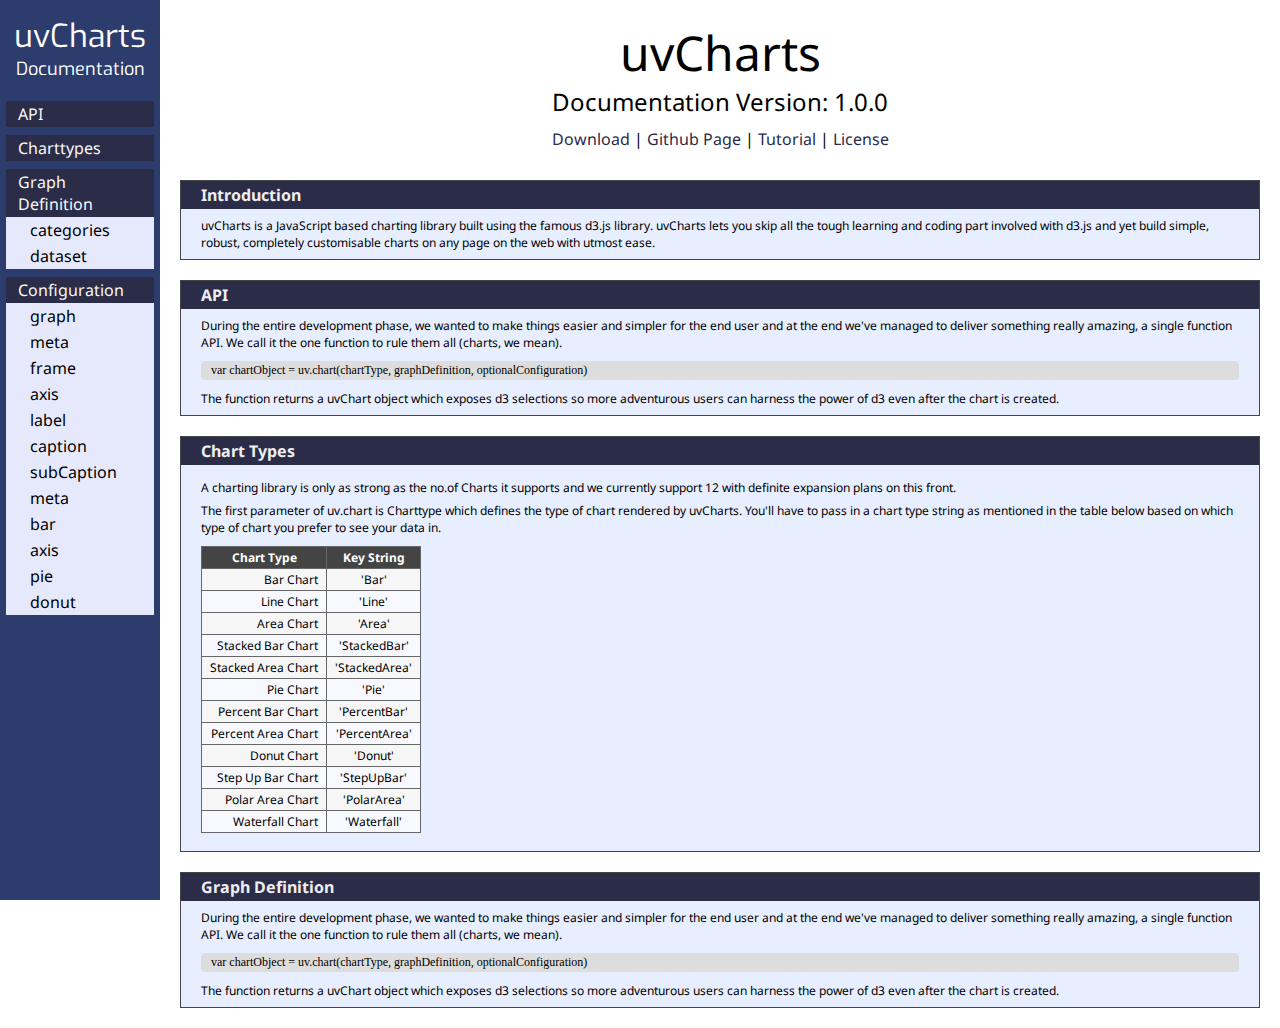
==== html/doc.html @ 49f09a95 "Added link to license too on doc page" ====
<html>
	<head>
		<meta charset="utf8" />
		<title>uvCharts Documentation</title>
		<link rel="stylesheet" href="../css/doc.css" />	
		<link href='http://fonts.googleapis.com/css?family=Noto+Sans|Alef|Merriweather+Sans|Exo' rel='stylesheet' type='text/css'>
	</head>
	<body>
		<div class="doc-menu">
			<div class="doc-title" style="font-size:32px">uvCharts</div>
			<div class="doc-subtitle" style="font-size:18px">Documentation</div>
			
			<div class="doc-nav-group">
				<div class="doc-nav-header">
					<a href="#API">API</a>
				</div>
			</div>
			
			<div class="doc-nav-group">
				<div class="doc-nav-header">
					<a href="#charts">Charttypes</a>
				</div>
			</div>
			
			<div class="doc-nav-group">
				<div class="doc-nav-header">
					<a href="#graphdef">Graph Definition</a>
				</div>
				<div class="doc-nav-link">
					<a href="#graphdef-categories">categories</a>
				</div>
				<div class="doc-nav-link">
					<a href="#graphdef-dataset">dataset</a>
				</div>
			</div>
			
			<div class="doc-nav-group">
				<div class="doc-nav-header">
					<a href="#graphdef">Configuration</a>
				</div>
				<div class="doc-nav-link">
					<a href="#config-graph">graph</a>
				</div>
				<div class="doc-nav-link">
					<a href="#config-meta">meta</a>
				</div>
				<div class="doc-nav-link">
					<a href="#config-graph">frame</a>
				</div>
				<div class="doc-nav-link">
					<a href="#config-meta">axis</a>
				</div>
				<div class="doc-nav-link">
					<a href="#config-graph">label</a>
				</div>
				<div class="doc-nav-link">
					<a href="#config-meta">caption</a>
				</div>
				<div class="doc-nav-link">
					<a href="#config-graph">subCaption</a>
				</div>
				<div class="doc-nav-link">
					<a href="#config-meta">meta</a>
				</div>
				<div class="doc-nav-link">
					<a href="#config-meta">bar</a>
				</div>
				<div class="doc-nav-link">
					<a href="#config-graph">axis</a>
				</div>
				<div class="doc-nav-link">
					<a href="#config-meta">pie</a>
				</div>
				<div class="doc-nav-link">
					<a href="#config-meta">donut</a>
				</div>
			</div>
		</div>
		<div class="doc-content">
			<div class="title" style="text-align:center;">
				<div class="main-title" style="font-size:48px;">uvCharts</div>
				<div class="main-version" style="font-size:24px;">Documentation Version: 1.0.0</div>
				<div class="main-links">
					<a href="https://github.com/Imaginea/uvCharts/tree/master/dist">Download</a> | <a href="http://www.github.com/imaginea/uvCharts">Github Page</a> | <a href="http://www.github.com/imaginea/uvCharts/wiki/guide">Tutorial</a> | <a href="http://www.github.com/imaginea/uvCharts/tree/master/LICENSE">License</a>
				</div>
			</div>
			
			<div id="introduction" class="doc-group">
				<div class="group-content">
					<div class="group-title">Introduction</div>
					<div class="group-desc">uvCharts is a JavaScript based charting library built using the famous d3.js library. uvCharts lets you skip all the tough learning and coding part involved with d3.js and yet build simple, robust, completely customisable charts on any page on the web with utmost ease.
					</div>
				</div>
			</div>
			
			<div id="API" class="doc-group">
				<div class="group-content">
					<div class="group-title">API</div>
					<div class="group-desc">
					During the entire development phase, we wanted to make things easier and simpler for the end user and at the end we've managed to deliver something really amazing, a single function API. We call it the one function to rule them all (charts, we mean).
						<div class="code-ex">var chartObject = uv.chart(chartType, graphDefinition, optionalConfiguration)</div>
						
						The function returns a uvChart object which exposes d3 selections so more adventurous users can harness the power of d3 even after the chart is created.
					</div>
				</div>
			</div>
			
			<div id="charts" class="doc-group">
				<div class="group-content">
					<div class="group-title">Chart Types</div>
					<div class="group-desc">
						<p>A charting library is only as strong as the no.of Charts it supports and we currently support 12 with definite expansion plans on this front.</p>
						<p>The first parameter of uv.chart is Charttype which defines the type of chart rendered by uvCharts. You'll have to pass in a chart type string as mentioned in the table below based on which type of chart you prefer to see your data in.</p>
						<table class="charttypes">
							<thead>
								<tr><th>Chart Type</th><th>Key String</th></tr>
							</thead>
							<tbody>
								<tr><td>Bar Chart</td><td>'Bar'</td></tr>
								<tr><td>Line Chart</td><td>'Line'</td></tr>
								<tr><td>Area Chart</td><td>'Area'</td></tr>
								<tr><td>Stacked Bar Chart</td><td>'StackedBar'</td></tr>
								<tr><td>Stacked Area Chart</td><td>'StackedArea'</td></tr>
								<tr><td>Pie Chart</td><td>'Pie'</td></tr>
								<tr><td>Percent Bar Chart</td><td>'PercentBar'</td></tr>
								<tr><td>Percent Area Chart</td><td>'PercentArea'</td></tr>
								<tr><td>Donut Chart</td><td>'Donut'</td></tr>
								<tr><td>Step Up Bar Chart</td><td>'StepUpBar'</td></tr>
								<tr><td>Polar Area Chart</td><td>'PolarArea'</td></tr>
								<tr><td>Waterfall Chart</td><td>'Waterfall'</td></tr>
							</tbody>
						</table>
					</div>
				</div>
			</div>
			
			<div id="graphdef" class="doc-group">
				<div class="group-content">
					<div class="group-title">Graph Definition</div>
					<div class="group-desc">
					During the entire development phase, we wanted to make things easier and simpler for the end user and at the end we've managed to deliver something really amazing, a single function API. We call it the one function to rule them all (charts, we mean).
						<div class="code-ex">var chartObject = uv.chart(chartType, graphDefinition, optionalConfiguration)</div>
						
						The function returns a uvChart object which exposes d3 selections so more adventurous users can harness the power of d3 even after the chart is created.
					</div>
				</div>
			</div>
		</div>
	</body>
</html>
---- css/doc.css ----
body {	
	margin: 0;
	font-family: "Noto Sans",Alef,Arial,"Noto Sans";
}

body > div {
	min-height: 900px;
	display: inline-block;
}

.doc-title, .doc-subtitle {
	font-family: Exo;
	text-align: center;
}

.doc-title {
	padding-top: 15px;
}

.doc-subtitle {
	padding-bottom: 20px;
}

.doc-nav-group {
/*	border-top: 1px solid #ddd;
	border-bottom: 1px solid #ddd*/
	margin-bottom: 8px;
	margin-left: 6px;
	margin-right: 6px;
	border-radius: 5px 5px 5px 5px;
}

.doc-nav-group a {
	text-decoration: none;
}

.doc-nav-group a:visited {
	text-decoration: none;
}

.doc-nav-header {
	padding: 2px 12px;
	background-color: #2b2c47;
}

.doc-nav-header a {
	color: #f8f8f8;
}

.doc-nav-link {
	padding: 2px 24px;
	background-color: #e6e9fb;
}

.doc-nav-link a {
	color: #000;
}

.main-links {
	padding: 10px 0;
	vertical-align: middle;
}

.main-links a {
	text-decoration: none;
	color: #2b2c47;
}

.doc-menu {
	min-width: 100px;
	width: 12.5%;
	background-color: #2C3C6D;
	color: #fff;
	position: fixed;
	left: 0;
	top: 0;
}

.doc-content {
	margin-left: 12.5%;
	width: 87.5%;
	padding: 10px 0;
}

.doc-content > div {
	padding: 10px 20px;
}

.group-content > div {
	padding: 3px 20px;
	background-color: #E7EEFF;
}

div.group-title {
	background-color: #2b2c47;
	color: #eee;
	font-weight: bold;
}

div.group-desc {
	font-size: 12px;
	padding-top: 8px;
	padding-bottom: 8px;
}

.group-desc > div {
	margin: 10px 0;
}

.group-desc > p {
	margin: 6px 0;
}

.code-ex {
	border-radius: 4px;
	padding: 2px 10px;
	font-family: Monaco, Consolas, "Ubuntu Mono","Droid Sans Mono";
	background-color: #ddd;
}

.group-content {
	border: 1px solid #444;
}

table.charttypes {
	border-collapse: collapse;
	font-size: 12px;
	margin: 10px 0;
}

.charttypes th, .charttypes td {
	border: 1px solid #666;
	padding: 2px 8px;
}

.charttypes th {
	background-color: #444;
	color: #fff;
}

.charttypes tr:nth-child(odd) {
	background-color: #F6F6F6;
}

.charttypes tr:nth-child(even) {
	background-color: #f8f9fe;
}

.charttypes td:nth-child(1) {
	text-align: right;
}

.charttypes td:nth-child(2) {
	text-align: center;
}
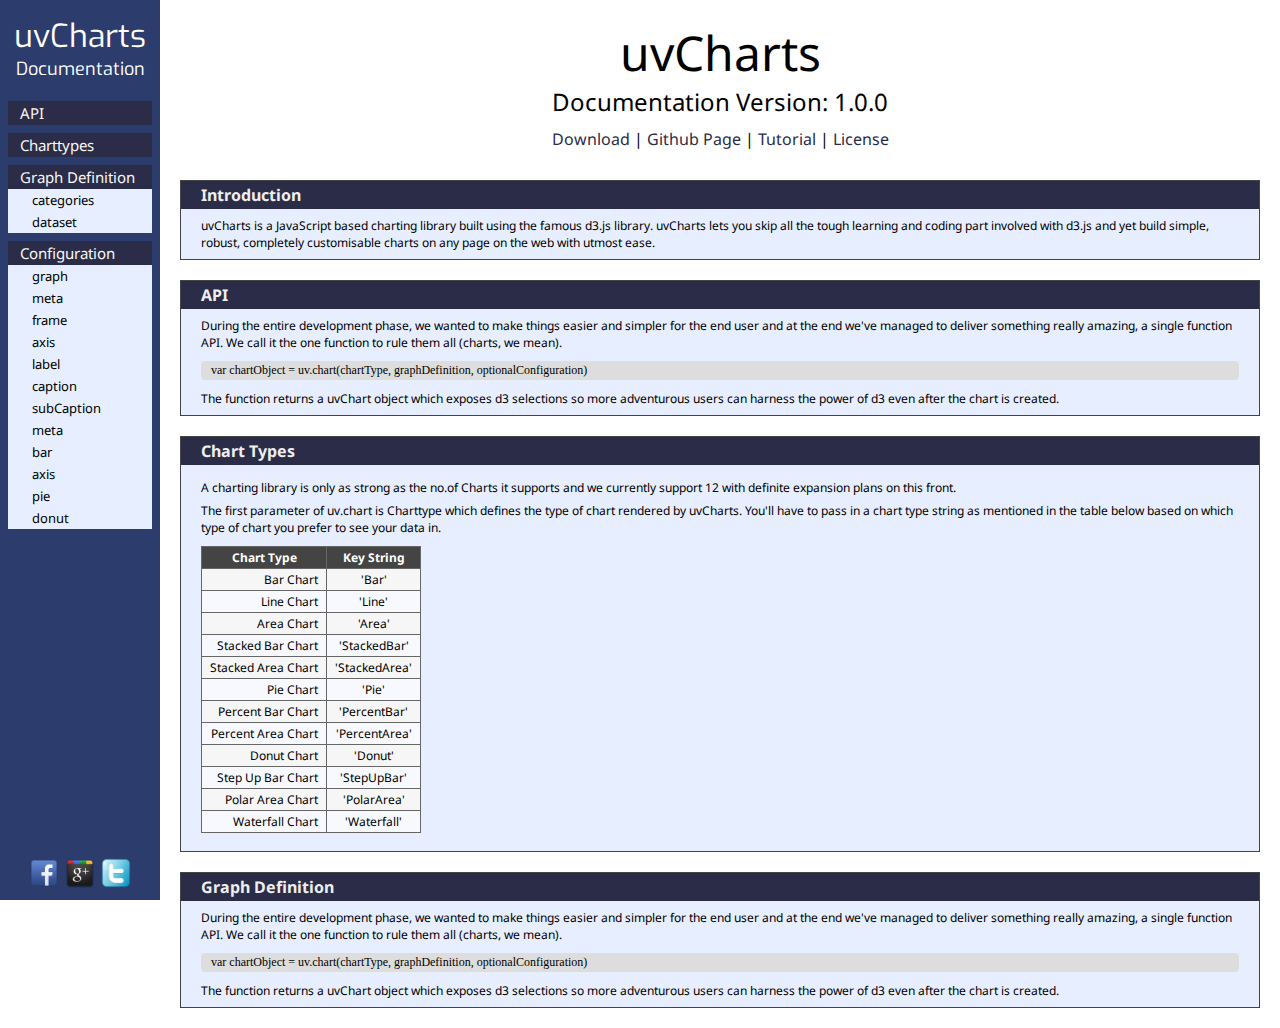
==== commit a00863d6: "Added social bar to doc page" ====
--- a/html/doc.html
+++ b/html/doc.html
@@ -75,6 +75,12 @@
 					<a href="#config-meta">donut</a>
 				</div>
 			</div>
+			
+			<div class="social-bar" style="text-align:center;vertical-align:middle;">
+				<a href="http://www.facebook.com/uvCharts"><img src="../images/facebook.png"></img></a>
+				<a href="https://plus.google.com/u/1/b/109823879880657842289/109823879880657842289/about"><img src="../images/googleplus.png"></img></a>
+				<a href="http://www.twitter.com/uvCharts"><img src="../images/twitter.png"></img></a>
+			</div>
 		</div>
 		<div class="doc-content">
 			<div class="title" style="text-align:center;">
--- a/css/doc.css
+++ b/css/doc.css
@@ -25,8 +25,8 @@
 /*	border-top: 1px solid #ddd;
 	border-bottom: 1px solid #ddd*/
 	margin-bottom: 8px;
-	margin-left: 6px;
-	margin-right: 6px;
+	margin-left: 8px;
+	margin-right: 8px;
 	border-radius: 5px 5px 5px 5px;
 }
 
@@ -45,15 +45,17 @@
 
 .doc-nav-header a {
 	color: #f8f8f8;
+	font-size: 15px;
 }
 
 .doc-nav-link {
 	padding: 2px 24px;
-	background-color: #e6e9fb;
+	background-color: #E7EEFF;
 }
 
 .doc-nav-link a {
 	color: #000;
+	font-size: 13px;
 }
 
 .main-links {
@@ -152,4 +154,19 @@
 
 .charttypes td:nth-child(2) {
 	text-align: center;
+}
+
+.social-bar {
+	background-color: #2C3C6D;
+	width: 12.5%;
+	min-width: 100px;
+	position: fixed;
+	bottom: 0;
+	left: 0;
+	padding: 6px 0;
+}
+
+.social-bar img {
+	width: 32px;
+	height: 32px;
 }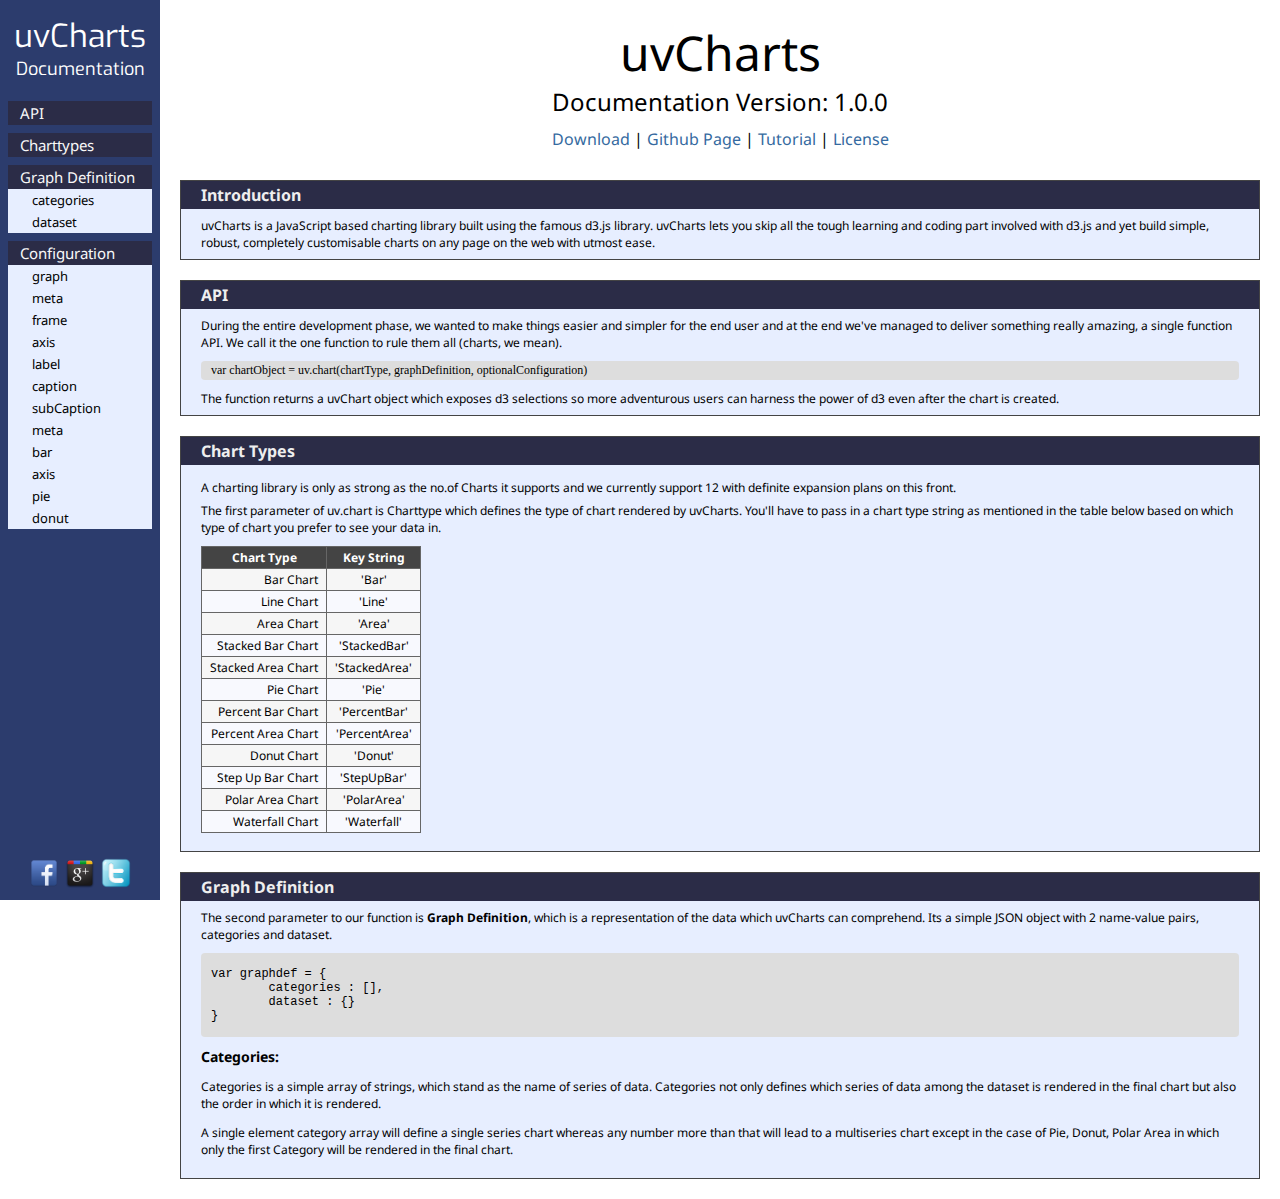
==== commit c1a659a2: "Modified graph definition doc and some styling changes" ====
--- a/html/doc.html
+++ b/html/doc.html
@@ -144,10 +144,23 @@
 				<div class="group-content">
 					<div class="group-title">Graph Definition</div>
 					<div class="group-desc">
-					During the entire development phase, we wanted to make things easier and simpler for the end user and at the end we've managed to deliver something really amazing, a single function API. We call it the one function to rule them all (charts, we mean).
-						<div class="code-ex">var chartObject = uv.chart(chartType, graphDefinition, optionalConfiguration)</div>
+					The second parameter to our function is <strong>Graph Definition</strong>, which is a representation of the data which uvCharts can comprehend. Its a simple JSON object with 2 name-value pairs, categories and dataset.
+					
+						<div class="code-ex"> 
+<pre>var graphdef = {
+	categories : [],
+	dataset : {}
+}
+</pre>
+						</div>
 						
-						The function returns a uvChart object which exposes d3 selections so more adventurous users can harness the power of d3 even after the chart is created.
+						<div id="graphdef-categories" class="doc-subgroup">
+							<div class="subgroup-title">Categories:</div>
+							<div class="subgroup-desc">
+								<p>Categories is a simple array of strings, which stand as the name of series of data. Categories not only defines which series of data among the dataset is rendered in the final chart but also the order in which it is rendered.</p>
+								<p>A single element category array will define a single series chart whereas any number more than that will lead to a multiseries chart except in the case of Pie, Donut, Polar Area in which only the first Category will be rendered in the final chart.</p>
+							</div>
+						</div>
 					</div>
 				</div>
 			</div>
--- a/css/doc.css
+++ b/css/doc.css
@@ -113,6 +113,15 @@
 	margin: 6px 0;
 }
 
+.subgroup-title {
+	font-size: 14px;
+	font-weight: bold;
+}
+
+.main-links a {
+	color: #356AA0;
+}
+
 .code-ex {
 	border-radius: 4px;
 	padding: 2px 10px;
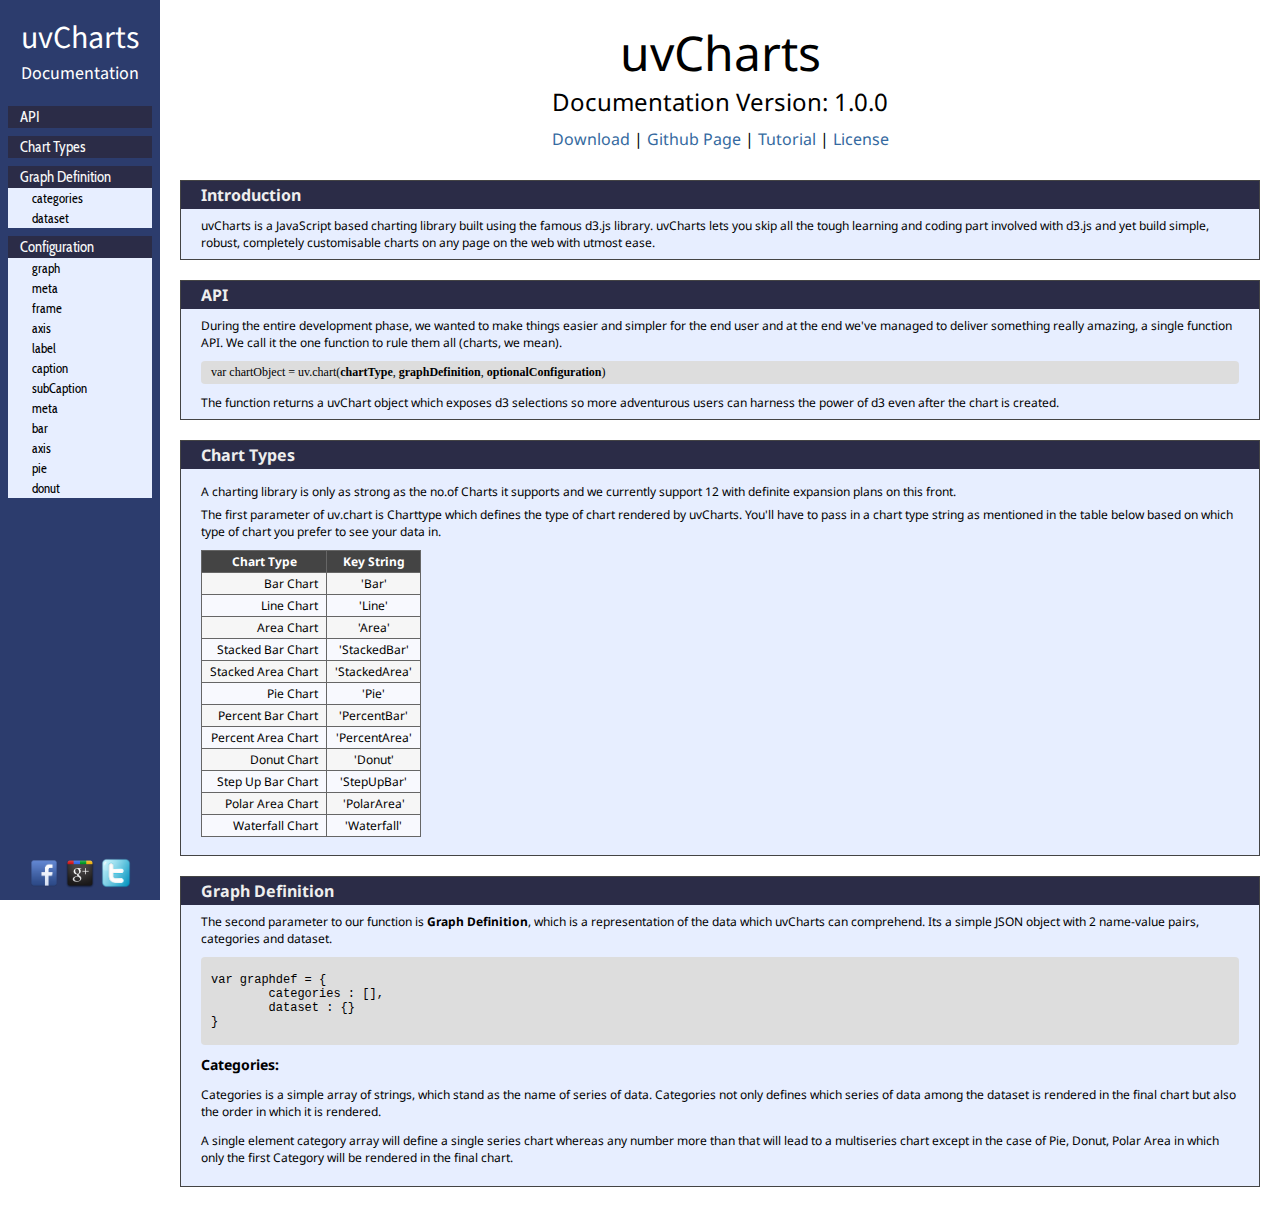
==== commit 267cadb3: "Font changes" ====
--- a/html/doc.html
+++ b/html/doc.html
@@ -3,7 +3,7 @@
 		<meta charset="utf8" />
 		<title>uvCharts Documentation</title>
 		<link rel="stylesheet" href="../css/doc.css" />	
-		<link href='http://fonts.googleapis.com/css?family=Noto+Sans|Alef|Merriweather+Sans|Exo' rel='stylesheet' type='text/css'>
+		<link href='http://fonts.googleapis.com/css?family=Source+Sans+Pro|Cabin+Condensed|Noto+Sans|Alef|Merriweather+Sans|Exo' rel='stylesheet' type='text/css'>
 	</head>
 	<body>
 		<div class="doc-menu">
@@ -18,7 +18,7 @@
 			
 			<div class="doc-nav-group">
 				<div class="doc-nav-header">
-					<a href="#charts">Charttypes</a>
+					<a href="#charts">Chart Types</a>
 				</div>
 			</div>
 			
@@ -104,7 +104,7 @@
 					<div class="group-title">API</div>
 					<div class="group-desc">
 					During the entire development phase, we wanted to make things easier and simpler for the end user and at the end we've managed to deliver something really amazing, a single function API. We call it the one function to rule them all (charts, we mean).
-						<div class="code-ex">var chartObject = uv.chart(chartType, graphDefinition, optionalConfiguration)</div>
+						<div class="code-ex">var chartObject = uv.chart(<strong>chartType</strong>, <strong>graphDefinition</strong>, <strong>optionalConfiguration</strong>)</div>
 						
 						The function returns a uvChart object which exposes d3 selections so more adventurous users can harness the power of d3 even after the chart is created.
 					</div>
--- a/css/doc.css
+++ b/css/doc.css
@@ -9,7 +9,7 @@
 }
 
 .doc-title, .doc-subtitle {
-	font-family: Exo;
+	font-family: "Source Sans Pro";
 	text-align: center;
 }
 
@@ -32,6 +32,7 @@
 
 .doc-nav-group a {
 	text-decoration: none;
+	font-family: "Cabin Condensed";
 }
 
 .doc-nav-group a:visited {
@@ -124,7 +125,7 @@
 
 .code-ex {
 	border-radius: 4px;
-	padding: 2px 10px;
+	padding: 4px 10px;
 	font-family: Monaco, Consolas, "Ubuntu Mono","Droid Sans Mono";
 	background-color: #ddd;
 }
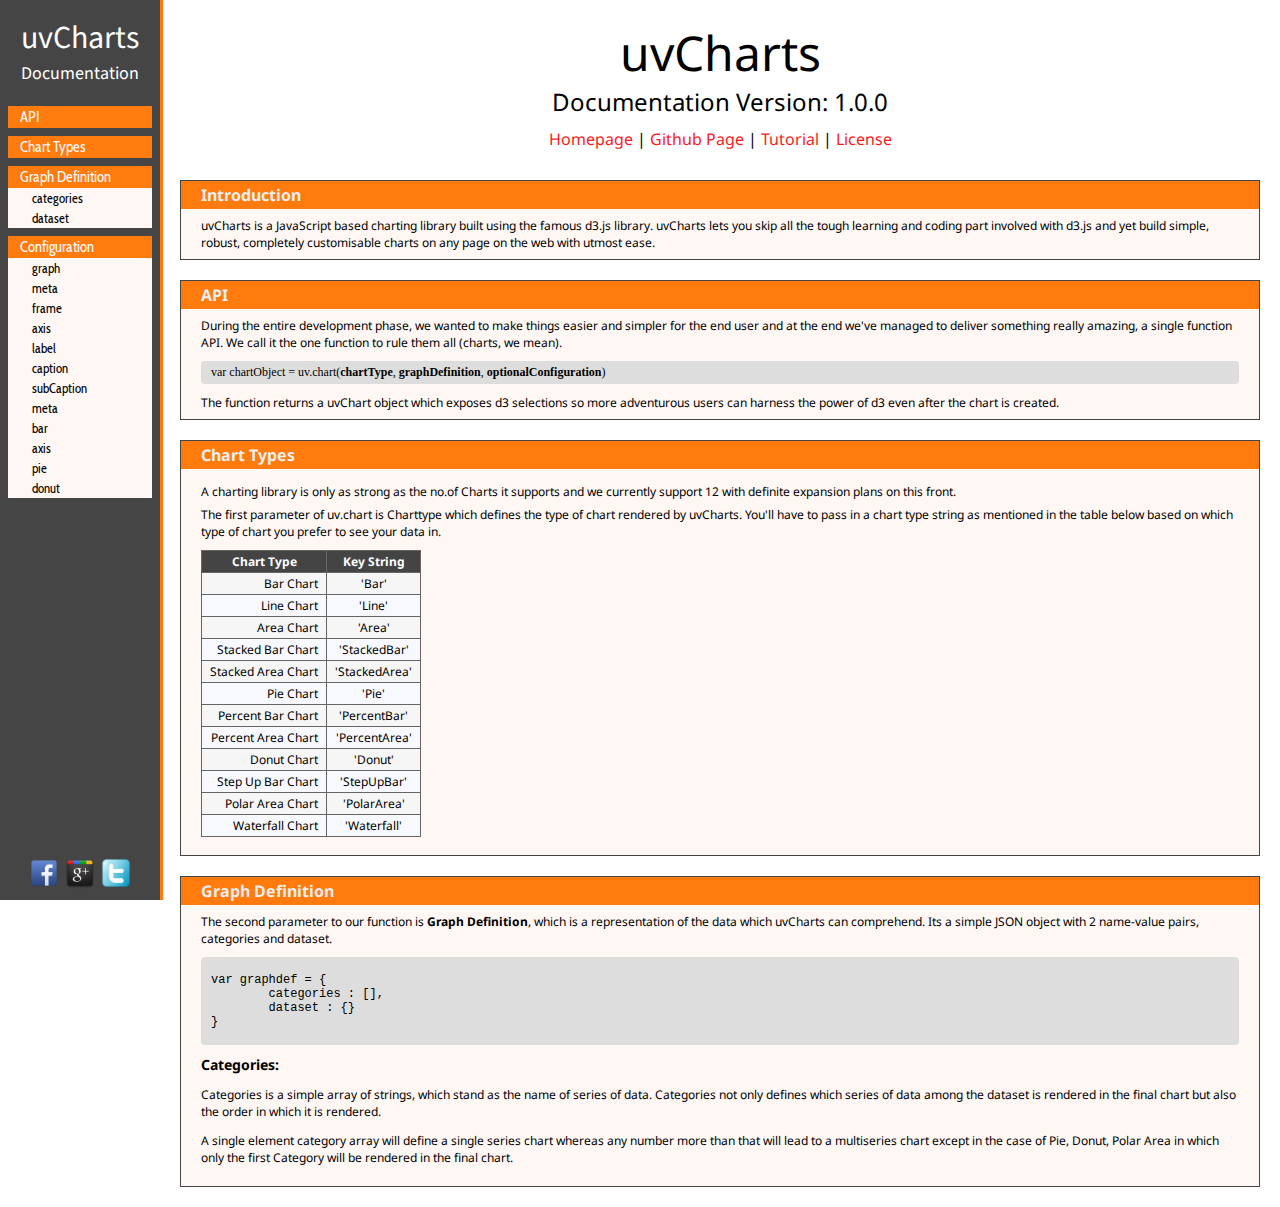
==== commit 14f89c90: "New download button, updated doc.css" ====
--- a/html/doc.html
+++ b/html/doc.html
@@ -87,7 +87,7 @@
 				<div class="main-title" style="font-size:48px;">uvCharts</div>
 				<div class="main-version" style="font-size:24px;">Documentation Version: 1.0.0</div>
 				<div class="main-links">
-					<a href="https://github.com/Imaginea/uvCharts/tree/master/dist">Download</a> | <a href="http://www.github.com/imaginea/uvCharts">Github Page</a> | <a href="http://www.github.com/imaginea/uvCharts/wiki/guide">Tutorial</a> | <a href="http://www.github.com/imaginea/uvCharts/tree/master/LICENSE">License</a>
+					<a href="./index.html">Homepage</a> | <a href="http://www.github.com/imaginea/uvCharts">Github Page</a> | <a href="http://www.github.com/imaginea/uvCharts/wiki/guide">Tutorial</a> | <a href="http://www.github.com/imaginea/uvCharts/tree/master/LICENSE">License</a>
 				</div>
 			</div>
 			
--- a/css/doc.css
+++ b/css/doc.css
@@ -41,7 +41,7 @@
 
 .doc-nav-header {
 	padding: 2px 12px;
-	background-color: #2b2c47;
+	background-color: #ff7b0d;
 }
 
 .doc-nav-header a {
@@ -51,7 +51,7 @@
 
 .doc-nav-link {
 	padding: 2px 24px;
-	background-color: #E7EEFF;
+	background-color: #FFF7F4;
 }
 
 .doc-nav-link a {
@@ -72,11 +72,12 @@
 .doc-menu {
 	min-width: 100px;
 	width: 12.5%;
-	background-color: #2C3C6D;
+	background-color: #454545;
 	color: #fff;
 	position: fixed;
 	left: 0;
 	top: 0;
+	border-right: 3px solid #ff7b0d;;
 }
 
 .doc-content {
@@ -91,11 +92,11 @@
 
 .group-content > div {
 	padding: 3px 20px;
-	background-color: #E7EEFF;
+	background-color: #FFF7F4;
 }
 
 div.group-title {
-	background-color: #2b2c47;
+	background-color: #ff7b0d;
 	color: #eee;
 	font-weight: bold;
 }
@@ -120,13 +121,13 @@
 }
 
 .main-links a {
-	color: #356AA0;
+	color: #FA1C1C;
 }
 
 .code-ex {
 	border-radius: 4px;
 	padding: 4px 10px;
-	font-family: Monaco, Consolas, "Ubuntu Mono","Droid Sans Mono";
+	font-family: Consolas, Monaco, "Ubuntu Mono","Droid Sans Mono";
 	background-color: #ddd;
 }
 
@@ -167,7 +168,7 @@
 }
 
 .social-bar {
-	background-color: #2C3C6D;
+	background-color: #454545;
 	width: 12.5%;
 	min-width: 100px;
 	position: fixed;
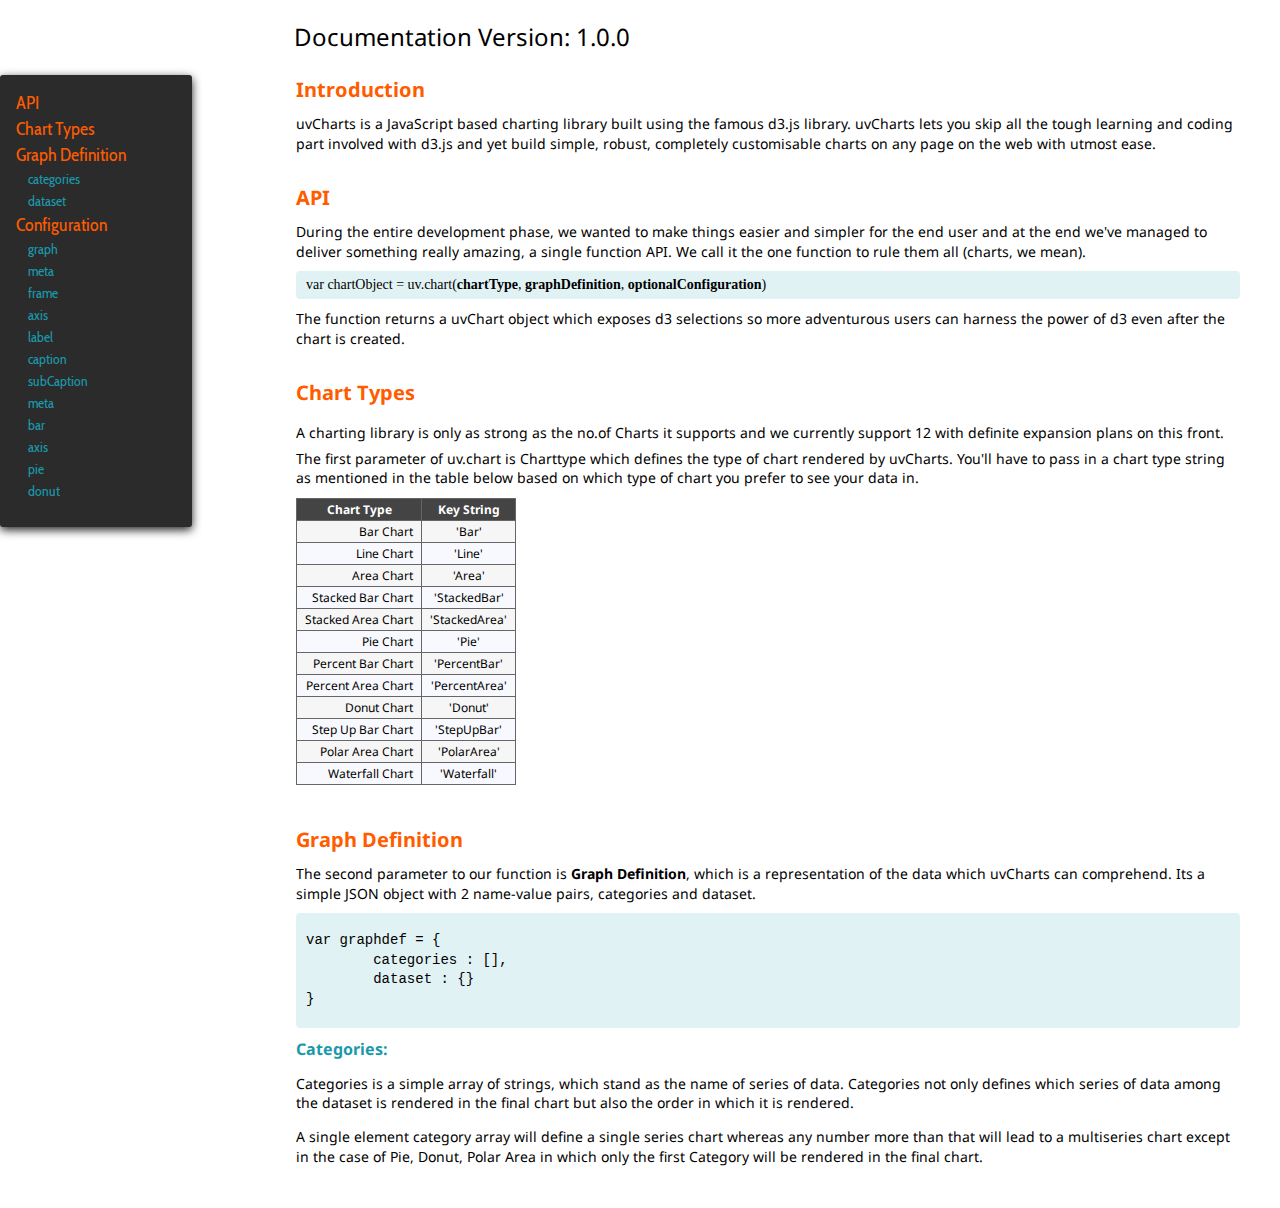
==== commit d6d5f031: "New layout as per Paridhi's suggestions'" ====
--- a/html/doc.html
+++ b/html/doc.html
@@ -7,8 +7,6 @@
 	</head>
 	<body>
 		<div class="doc-menu">
-			<div class="doc-title" style="font-size:32px">uvCharts</div>
-			<div class="doc-subtitle" style="font-size:18px">Documentation</div>
 			
 			<div class="doc-nav-group">
 				<div class="doc-nav-header">
@@ -75,20 +73,10 @@
 					<a href="#config-meta">donut</a>
 				</div>
 			</div>
-			
-			<div class="social-bar" style="text-align:center;vertical-align:middle;">
-				<a href="http://www.facebook.com/uvCharts"><img src="../images/facebook.png"></img></a>
-				<a href="https://plus.google.com/u/1/b/109823879880657842289/109823879880657842289/about"><img src="../images/googleplus.png"></img></a>
-				<a href="http://www.twitter.com/uvCharts"><img src="../images/twitter.png"></img></a>
-			</div>
 		</div>
 		<div class="doc-content">
-			<div class="title" style="text-align:center;">
-				<div class="main-title" style="font-size:48px;">uvCharts</div>
-				<div class="main-version" style="font-size:24px;">Documentation Version: 1.0.0</div>
-				<div class="main-links">
-					<a href="./index.html">Homepage</a> | <a href="http://www.github.com/imaginea/uvCharts">Github Page</a> | <a href="http://www.github.com/imaginea/uvCharts/wiki/guide">Tutorial</a> | <a href="http://www.github.com/imaginea/uvCharts/tree/master/LICENSE">License</a>
-				</div>
+			<div class="title">
+				<div class="main-version" style="font-size:24px; padding-left: 18px;">Documentation Version: 1.0.0</div>
 			</div>
 			
 			<div id="introduction" class="doc-group">
--- a/css/doc.css
+++ b/css/doc.css
@@ -4,8 +4,15 @@
 }
 
 body > div {
-	min-height: 900px;
 	display: inline-block;
+}
+
+.relative {
+	position: relative;
+}
+
+.documentation {
+	margin-top: 50px;
 }
 
 .doc-title, .doc-subtitle {
@@ -21,13 +28,8 @@
 	padding-bottom: 20px;
 }
 
-.doc-nav-group {
-/*	border-top: 1px solid #ddd;
-	border-bottom: 1px solid #ddd*/
-	margin-bottom: 8px;
-	margin-left: 8px;
-	margin-right: 8px;
-	border-radius: 5px 5px 5px 5px;
+.doc-nav-group:last-child {
+	padding-bottom: 10px;	
 }
 
 .doc-nav-group a {
@@ -41,22 +43,28 @@
 
 .doc-nav-header {
 	padding: 2px 12px;
-	background-color: #ff7b0d;
+	background-color: #2b2b2b;
+	border-left: 4px solid #2b2b2b;
 }
 
 .doc-nav-header a {
-	color: #f8f8f8;
-	font-size: 15px;
+	color: #FF5C00;
+	font-size: 18px;
 }
 
 .doc-nav-link {
 	padding: 2px 24px;
-	background-color: #FFF7F4;
+	background-color: #2b2b2b;
+	border-left: 4px solid #2b2b2b;
+}
+
+.doc-nav-header:hover, .doc-nav-link:hover {
+	border-left: 4px solid #FF5C00;
 }
 
 .doc-nav-link a {
-	color: #000;
-	font-size: 13px;
+	color: #1a99aa;
+	font-size: 14px;
 }
 
 .main-links {
@@ -71,19 +79,26 @@
 
 .doc-menu {
 	min-width: 100px;
-	width: 12.5%;
-	background-color: #454545;
+	width: 192px;
+	background-color: #2B2B2B;
 	color: #fff;
 	position: fixed;
-	left: 0;
-	top: 0;
-	border-right: 3px solid #ff7b0d;;
+	top: 75px;
+	box-shadow: 0 3px 10px #222;
+	display: inline-block;
+	padding: 15px 0;
+	border-radius: 3px;
+}
+
+.doc-menu .doc-nav-group:first-child {
+	margin-top: 0px;
 }
 
 .doc-content {
-	margin-left: 12.5%;
-	width: 87.5%;
+	margin-left: 20%;
+	width: 80%;
 	padding: 10px 0;
+	display: inline-block;
 }
 
 .doc-content > div {
@@ -92,17 +107,17 @@
 
 .group-content > div {
 	padding: 3px 20px;
-	background-color: #FFF7F4;
 }
 
 div.group-title {
-	background-color: #ff7b0d;
-	color: #eee;
+	color: #FF5C00;
+	font-size: 20px;
 	font-weight: bold;
 }
 
 div.group-desc {
-	font-size: 12px;
+	line-height: 1.4;
+	font-size: 14px;
 	padding-top: 8px;
 	padding-bottom: 8px;
 }
@@ -116,7 +131,8 @@
 }
 
 .subgroup-title {
-	font-size: 14px;
+	font-size: 16px;
+	color: #1a99aa;
 	font-weight: bold;
 }
 
@@ -128,11 +144,15 @@
 	border-radius: 4px;
 	padding: 4px 10px;
 	font-family: Consolas, Monaco, "Ubuntu Mono","Droid Sans Mono";
-	background-color: #ddd;
+	background-color: rgba(26, 153, 170, 0.13);
+}
+
+pre {
+	font-family : Consolas, Monaco, "Ubuntu Mono", "Droid Sans Mono", Monospace;
 }
 
 .group-content {
-	border: 1px solid #444;
+
 }
 
 table.charttypes {
@@ -168,7 +188,7 @@
 }
 
 .social-bar {
-	background-color: #454545;
+	background-color: #2b2b2b;
 	width: 12.5%;
 	min-width: 100px;
 	position: fixed;
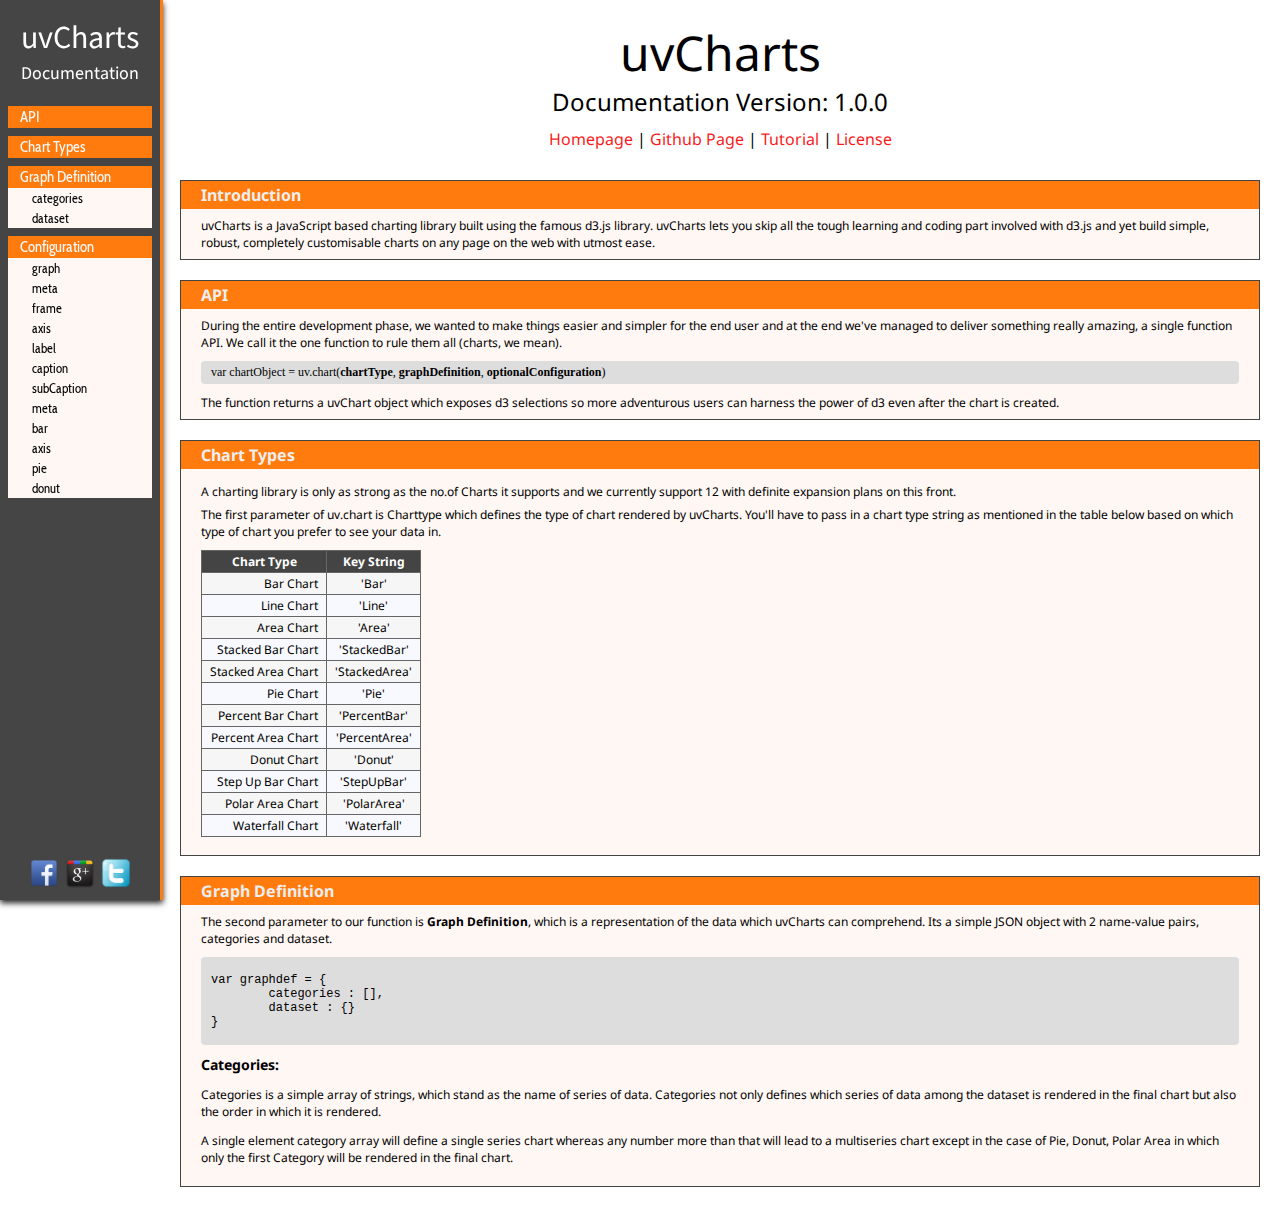
==== commit e60efab8: "Merge branch 'master' of https://github.com/hashd/uv-web" ====
--- a/html/doc.html
+++ b/html/doc.html
@@ -7,6 +7,8 @@
 	</head>
 	<body>
 		<div class="doc-menu">
+			<div class="doc-title" style="font-size:32px">uvCharts</div>
+			<div class="doc-subtitle" style="font-size:18px">Documentation</div>
 			
 			<div class="doc-nav-group">
 				<div class="doc-nav-header">
@@ -73,10 +75,20 @@
 					<a href="#config-meta">donut</a>
 				</div>
 			</div>
+			
+			<div class="social-bar" style="text-align:center;vertical-align:middle;">
+				<a href="http://www.facebook.com/uvCharts"><img src="../images/facebook.png"></img></a>
+				<a href="https://plus.google.com/u/1/b/109823879880657842289/109823879880657842289/about"><img src="../images/googleplus.png"></img></a>
+				<a href="http://www.twitter.com/uvCharts"><img src="../images/twitter.png"></img></a>
+			</div>
 		</div>
 		<div class="doc-content">
-			<div class="title">
-				<div class="main-version" style="font-size:24px; padding-left: 18px;">Documentation Version: 1.0.0</div>
+			<div class="title" style="text-align:center;">
+				<div class="main-title" style="font-size:48px;">uvCharts</div>
+				<div class="main-version" style="font-size:24px;">Documentation Version: 1.0.0</div>
+				<div class="main-links">
+					<a href="./index.html">Homepage</a> | <a href="http://www.github.com/imaginea/uvCharts">Github Page</a> | <a href="http://www.github.com/imaginea/uvCharts/wiki/guide">Tutorial</a> | <a href="http://www.github.com/imaginea/uvCharts/tree/master/LICENSE">License</a>
+				</div>
 			</div>
 			
 			<div id="introduction" class="doc-group">
--- a/css/doc.css
+++ b/css/doc.css
@@ -4,15 +4,8 @@
 }
 
 body > div {
+	min-height: 900px;
 	display: inline-block;
-}
-
-.relative {
-	position: relative;
-}
-
-.documentation {
-	margin-top: 50px;
 }
 
 .doc-title, .doc-subtitle {
@@ -28,8 +21,13 @@
 	padding-bottom: 20px;
 }
 
-.doc-nav-group:last-child {
-	padding-bottom: 10px;	
+.doc-nav-group {
+/*	border-top: 1px solid #ddd;
+	border-bottom: 1px solid #ddd*/
+	margin-bottom: 8px;
+	margin-left: 8px;
+	margin-right: 8px;
+	border-radius: 5px 5px 5px 5px;
 }
 
 .doc-nav-group a {
@@ -43,28 +41,22 @@
 
 .doc-nav-header {
 	padding: 2px 12px;
-	background-color: #2b2b2b;
-	border-left: 4px solid #2b2b2b;
+	background-color: #ff7b0d;
 }
 
 .doc-nav-header a {
-	color: #FF5C00;
-	font-size: 18px;
+	color: #f8f8f8;
+	font-size: 15px;
 }
 
 .doc-nav-link {
 	padding: 2px 24px;
-	background-color: #2b2b2b;
-	border-left: 4px solid #2b2b2b;
-}
-
-.doc-nav-header:hover, .doc-nav-link:hover {
-	border-left: 4px solid #FF5C00;
+	background-color: #FFF7F4;
 }
 
 .doc-nav-link a {
-	color: #1a99aa;
-	font-size: 14px;
+	color: #000;
+	font-size: 13px;
 }
 
 .main-links {
@@ -79,26 +71,20 @@
 
 .doc-menu {
 	min-width: 100px;
-	width: 192px;
-	background-color: #2B2B2B;
+	width: 12.5%;
+	background-color: #454545;
 	color: #fff;
 	position: fixed;
-	top: 75px;
-	box-shadow: 0 3px 10px #222;
-	display: inline-block;
-	padding: 15px 0;
-	border-radius: 3px;
-}
-
-.doc-menu .doc-nav-group:first-child {
-	margin-top: 0px;
+	left: 0;
+	top: 0;
+	border-right: 3px solid #ff7b0d;
+	box-shadow: 0 3px 6px #222;
 }
 
 .doc-content {
-	margin-left: 20%;
-	width: 80%;
+	margin-left: 12.5%;
+	width: 87.5%;
 	padding: 10px 0;
-	display: inline-block;
 }
 
 .doc-content > div {
@@ -107,17 +93,17 @@
 
 .group-content > div {
 	padding: 3px 20px;
+	background-color: #FFF7F4;
 }
 
 div.group-title {
-	color: #FF5C00;
-	font-size: 20px;
+	background-color: #ff7b0d;
+	color: #eee;
 	font-weight: bold;
 }
 
 div.group-desc {
-	line-height: 1.4;
-	font-size: 14px;
+	font-size: 12px;
 	padding-top: 8px;
 	padding-bottom: 8px;
 }
@@ -131,8 +117,7 @@
 }
 
 .subgroup-title {
-	font-size: 16px;
-	color: #1a99aa;
+	font-size: 14px;
 	font-weight: bold;
 }
 
@@ -144,15 +129,11 @@
 	border-radius: 4px;
 	padding: 4px 10px;
 	font-family: Consolas, Monaco, "Ubuntu Mono","Droid Sans Mono";
-	background-color: rgba(26, 153, 170, 0.13);
-}
-
-pre {
-	font-family : Consolas, Monaco, "Ubuntu Mono", "Droid Sans Mono", Monospace;
+	background-color: #ddd;
 }
 
 .group-content {
-
+	border: 1px solid #444;
 }
 
 table.charttypes {
@@ -188,7 +169,7 @@
 }
 
 .social-bar {
-	background-color: #2b2b2b;
+	background-color: #454545;
 	width: 12.5%;
 	min-width: 100px;
 	position: fixed;
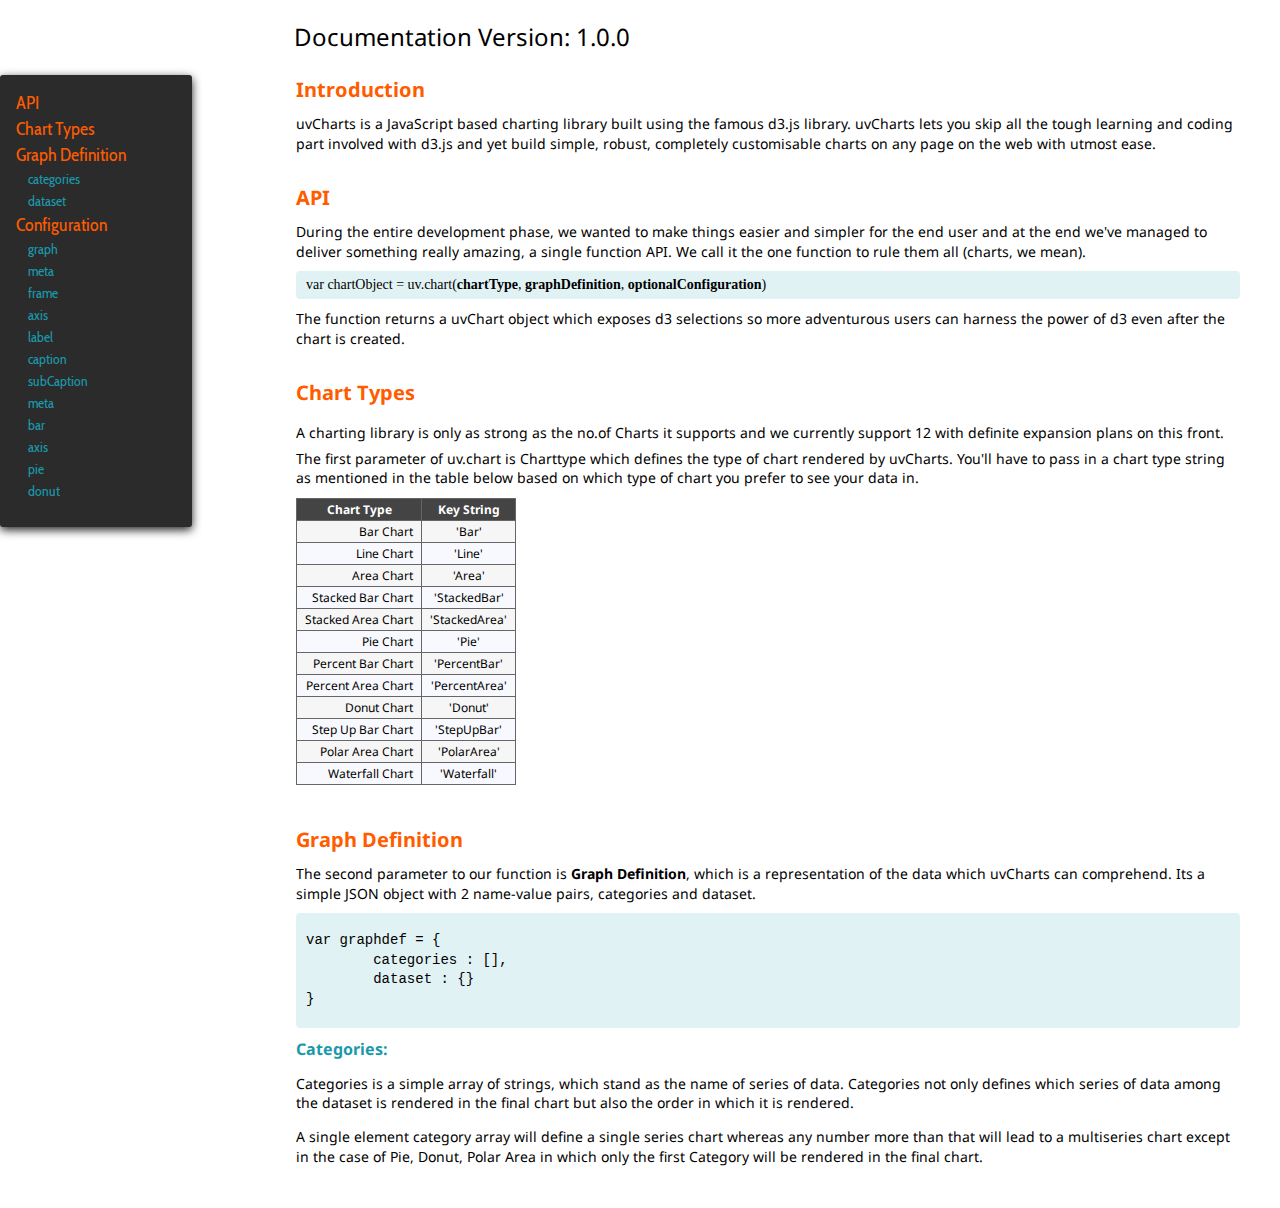
==== commit 8dd5e260: "merged conflicts" ====
--- a/html/doc.html
+++ b/html/doc.html
@@ -7,8 +7,6 @@
 	</head>
 	<body>
 		<div class="doc-menu">
-			<div class="doc-title" style="font-size:32px">uvCharts</div>
-			<div class="doc-subtitle" style="font-size:18px">Documentation</div>
 			
 			<div class="doc-nav-group">
 				<div class="doc-nav-header">
@@ -75,20 +73,10 @@
 					<a href="#config-meta">donut</a>
 				</div>
 			</div>
-			
-			<div class="social-bar" style="text-align:center;vertical-align:middle;">
-				<a href="http://www.facebook.com/uvCharts"><img src="../images/facebook.png"></img></a>
-				<a href="https://plus.google.com/u/1/b/109823879880657842289/109823879880657842289/about"><img src="../images/googleplus.png"></img></a>
-				<a href="http://www.twitter.com/uvCharts"><img src="../images/twitter.png"></img></a>
-			</div>
 		</div>
 		<div class="doc-content">
-			<div class="title" style="text-align:center;">
-				<div class="main-title" style="font-size:48px;">uvCharts</div>
-				<div class="main-version" style="font-size:24px;">Documentation Version: 1.0.0</div>
-				<div class="main-links">
-					<a href="./index.html">Homepage</a> | <a href="http://www.github.com/imaginea/uvCharts">Github Page</a> | <a href="http://www.github.com/imaginea/uvCharts/wiki/guide">Tutorial</a> | <a href="http://www.github.com/imaginea/uvCharts/tree/master/LICENSE">License</a>
-				</div>
+			<div class="title">
+				<div class="main-version" style="font-size:24px; padding-left: 18px;">Documentation Version: 1.0.0</div>
 			</div>
 			
 			<div id="introduction" class="doc-group">
--- a/css/doc.css
+++ b/css/doc.css
@@ -4,8 +4,15 @@
 }
 
 body > div {
-	min-height: 900px;
 	display: inline-block;
+}
+
+.relative {
+	position: relative;
+}
+
+.documentation {
+	margin-top: 50px;
 }
 
 .doc-title, .doc-subtitle {
@@ -21,13 +28,8 @@
 	padding-bottom: 20px;
 }
 
-.doc-nav-group {
-/*	border-top: 1px solid #ddd;
-	border-bottom: 1px solid #ddd*/
-	margin-bottom: 8px;
-	margin-left: 8px;
-	margin-right: 8px;
-	border-radius: 5px 5px 5px 5px;
+.doc-nav-group:last-child {
+	padding-bottom: 10px;	
 }
 
 .doc-nav-group a {
@@ -41,22 +43,28 @@
 
 .doc-nav-header {
 	padding: 2px 12px;
-	background-color: #ff7b0d;
+	background-color: #2b2b2b;
+	border-left: 4px solid #2b2b2b;
 }
 
 .doc-nav-header a {
-	color: #f8f8f8;
-	font-size: 15px;
+	color: #FF5C00;
+	font-size: 18px;
 }
 
 .doc-nav-link {
 	padding: 2px 24px;
-	background-color: #FFF7F4;
+	background-color: #2b2b2b;
+	border-left: 4px solid #2b2b2b;
+}
+
+.doc-nav-header:hover, .doc-nav-link:hover {
+	border-left: 4px solid #FF5C00;
 }
 
 .doc-nav-link a {
-	color: #000;
-	font-size: 13px;
+	color: #1a99aa;
+	font-size: 14px;
 }
 
 .main-links {
@@ -71,20 +79,26 @@
 
 .doc-menu {
 	min-width: 100px;
-	width: 12.5%;
-	background-color: #454545;
+	width: 192px;
+	background-color: #2B2B2B;
 	color: #fff;
 	position: fixed;
-	left: 0;
-	top: 0;
-	border-right: 3px solid #ff7b0d;
-	box-shadow: 0 3px 6px #222;
+	top: 75px;
+	box-shadow: 0 3px 10px #222;
+	display: inline-block;
+	padding: 15px 0;
+	border-radius: 3px;
+}
+
+.doc-menu .doc-nav-group:first-child {
+	margin-top: 0px;
 }
 
 .doc-content {
-	margin-left: 12.5%;
-	width: 87.5%;
+	margin-left: 20%;
+	width: 80%;
 	padding: 10px 0;
+	display: inline-block;
 }
 
 .doc-content > div {
@@ -93,17 +107,17 @@
 
 .group-content > div {
 	padding: 3px 20px;
-	background-color: #FFF7F4;
 }
 
 div.group-title {
-	background-color: #ff7b0d;
-	color: #eee;
+	color: #FF5C00;
+	font-size: 20px;
 	font-weight: bold;
 }
 
 div.group-desc {
-	font-size: 12px;
+	line-height: 1.4;
+	font-size: 14px;
 	padding-top: 8px;
 	padding-bottom: 8px;
 }
@@ -117,7 +131,8 @@
 }
 
 .subgroup-title {
-	font-size: 14px;
+	font-size: 16px;
+	color: #1a99aa;
 	font-weight: bold;
 }
 
@@ -129,11 +144,15 @@
 	border-radius: 4px;
 	padding: 4px 10px;
 	font-family: Consolas, Monaco, "Ubuntu Mono","Droid Sans Mono";
-	background-color: #ddd;
+	background-color: rgba(26, 153, 170, 0.13);
+}
+
+pre {
+	font-family : Consolas, Monaco, "Ubuntu Mono", "Droid Sans Mono", Monospace;
 }
 
 .group-content {
-	border: 1px solid #444;
+
 }
 
 table.charttypes {
@@ -169,7 +188,7 @@
 }
 
 .social-bar {
-	background-color: #454545;
+	background-color: #2b2b2b;
 	width: 12.5%;
 	min-width: 100px;
 	position: fixed;
